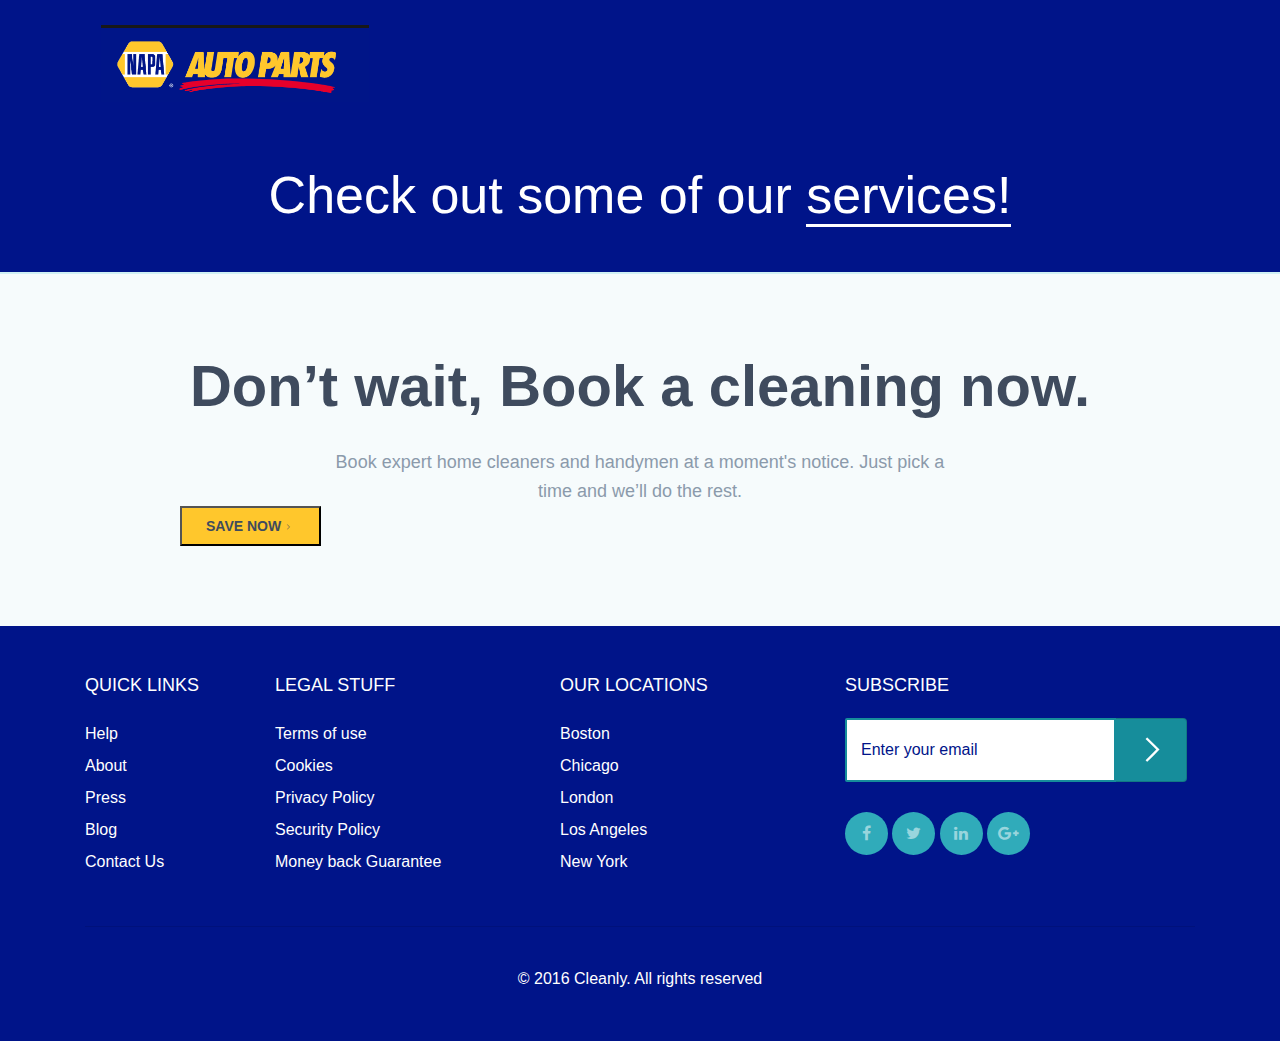
==== index.html @ f3c53e32 "new page" ====
<!DOCTYPE html>
<html lang="en">

<head>
    <!-- Required meta tags -->
    <meta charset="utf-8">
    <meta name="viewport" content="width=device-width, initial-scale=1, shrink-to-fit=no">
    <title>Cleanly — Cleaning landing page</title>
    <!-- Bootstrap CSS -->
    <link rel="stylesheet" href="css/bootstrap.min.css">
    <!-- Font Awesome -->
    <link rel="stylesheet" href="css/font-awesome.min.css">
    <!-- Simple Line Font -->
    <link rel="stylesheet" href="css/pe-icon-7-stroke.css">
    <!-- Main CSS -->
    <link rel="stylesheet" href="css/style.css">
</head>

<body>
    <!--============================= HEADER =============================-->
    <header>
        <div class="container">
            <div class="row">
                <div class="col-md-12">
                    <nav class="navbar navbar-expand-lg navbar-light">
                        <a class="navbar-brand" href="#"><img height="77"  src="images/napalogo.png" alt="logo"></a>
                        <button class="navbar-toggler" type="button" data-toggle="collapse" data-target="#navbarNavDropdown" aria-controls="navbarNavDropdown" aria-expanded="false" aria-label="Toggle navigation">
              <span class="navbar-toggler-icon"></span>
            </button>
                        <!-- <div class="collapse navbar-collapse justify-content-end" id="navbarNavDropdown">
                            <ul class="navbar-nav">

                                <li class="nav-item">
                                    <a class="nav-link" href="#howitworks">How it works</a>
                                </li>
                                <li class="nav-item">
                                    <a class="nav-link" href="#services">Our Services </a>
                                </li>
                                <li><a href="booking.html" class="btn btn-info">Book a Cleaning</a></li>
                            </ul>
                        </div> -->
                    </nav>
                </div>
            </div>
        </div>
    </header>
    <!--//END HEADER -->
    <!--============================= SLIDER =============================-->


    <!--//END HOW IT WORK -->
    <!--============================= TESIMONIAL =============================-->

    <!--//END TESIMONIAL -->
    <!--============================= SERVICES =============================-->
    <section class="service-title" id="services">
        <div class="container">
            <div class="row">
                <div class="col-md-12">
                    <h2>Check out some of our <span>services!<span></h2>
      </div>
    </div>
  </div>
</section>

    <!--============================= BOOKING =============================-->
    <section class="booking main-block center-block">
        <div class="container">
            <div class="row">
                <div class="col-md-12">
                    <h2>Don’t wait, Book a cleaning now.</h2>
                    <h6>Book expert home cleaners and handymen at a moment's notice. Just pick a time and we’ll do the rest.</h6>
                </div>
            </div>
            <div class="row justify-content-center">
                <div class="col-md-10">

                            <button type="submit" class="btn-form">Save Now<i class="pe-7s-angle-right"></i></button>

                        <!-- <a href="path_to_file" download="proposed_file_name">Download</a> -->

                </div>
            </div>
        </div>
    </section>
    <!--//END BOOKING -->
    <!--============================= FOOTER =============================-->
    <footer>
        <div class="container">
            <div class="row mb-5">
                <div class="col-md-2">
                    <div class="foot-box">
                        <h6>QUICK LINKS</h6>
                        <ul>
                            <li><a href="#">Help</a></li>
                            <li><a href="#">About</a></li>
                            <li><a href="#">Press</a></li>
                            <li><a href="#">Blog</a></li>
                            <li><a href="#">Contact Us</a></li>
                        </ul>
                    </div>
                </div>
                <div class="col-md-3">
                    <div class="foot-box">
                        <h6>LEGAL STUFF</h6>
                        <ul>
                            <li>Terms of use</li>
                            <li>Cookies</li>
                            <li>Privacy Policy</li>
                            <li>Security Policy</li>
                            <li>Money back Guarantee</li>
                        </ul>
                    </div>
                </div>
                <div class="col-md-3">
                    <div class="foot-box">
                        <h6>OUR LOCATIONS</h6>
                        <ul>
                            <li>Boston</li>
                            <li>Chicago</li>
                            <li>London</li>
                            <li>Los Angeles</li>
                            <li>New York</li>
                        </ul>
                    </div>
                </div>
                <div class="col-md-4">
                    <div class="subscribe">
                        <h6>SUBSCRIBE</h6>
                        <form class="form-inline" action="booking.html">
                            <div class="input-group mb-2 mr-sm-2 mb-sm-0">
                                <input type="email" class="form-control subscribe-form" id="inlineFormInputGroup" placeholder="Enter your email">
                                <button type="submit" class="input-group-addon subscribe-btn"><span class="pe-7s-angle-right"></span></button>
                            </div>
                        </form>
                        <div class="social-icons">
                            <a href="#"><i class="fa fa-facebook" aria-hidden="true"></i></a>
                            <a href="#"><i class="fa fa-twitter" aria-hidden="true"></i></a>
                            <a href="#"><i class="fa fa-linkedin" aria-hidden="true"></i></a>
                            <a href="#"><i class="fa fa-google-plus" aria-hidden="true"></i></a>
                        </div>
                    </div>
                </div>
            </div>
            <hr>
            <div class="row">
                <div class="col-md-12">
                    <div class="copyright">
                        <a href="#">&copy; 2016 Cleanly. All rights reserved</a>
                    </div>
                </div>
            </div>
        </div>
    </footer>
    <!--//END FOOTER -->

    <!-- jQuery, Bootstrap JS. -->
    <!-- jQuery first, then Popper.js, then Bootstrap JS -->
    <script src="js/jquery-3.2.1.min.js"></script>
    <script src="js/popper.min.js"></script>
    <script src="js/bootstrap.min.js"></script>
    <script src="js/script.js"></script>
</body>

</html>
---- css/pe-icon-7-stroke.css ----
@font-face {
	font-family: 'Pe-icon-7-stroke';
	src:url('../fonts/Pe-icon-7-stroke.eot?d7yf1v');
	src:url('../fonts/Pe-icon-7-stroke.eot?#iefixd7yf1v') format('embedded-opentype'),
	url('../fonts/Pe-icon-7-stroke.woff?d7yf1v') format('woff'),
	url('../fonts/Pe-icon-7-stroke.ttf?d7yf1v') format('truetype'),
	url('../fonts/Pe-icon-7-stroke.svg?d7yf1v#Pe-icon-7-stroke') format('svg');
	font-weight: normal;
	font-style: normal;
}

[class^="pe-7s-"], [class*=" pe-7s-"] {
	display: inline-block;
	font-family: 'Pe-icon-7-stroke';
	speak: none;
	font-style: normal;
	font-weight: normal;
	font-variant: normal;
	text-transform: none;
	line-height: 1;

	/* Better Font Rendering =========== */
	-webkit-font-smoothing: antialiased;
	-moz-osx-font-smoothing: grayscale;
}

.pe-7s-album:before {
	content: "\e6aa";
}
.pe-7s-arc:before {
	content: "\e6ab";
}
.pe-7s-back-2:before {
	content: "\e6ac";
}
.pe-7s-bandaid:before {
	content: "\e6ad";
}
.pe-7s-car:before {
	content: "\e6ae";
}
.pe-7s-diamond:before {
	content: "\e6af";
}
.pe-7s-door-lock:before {
	content: "\e6b0";
}
.pe-7s-eyedropper:before {
	content: "\e6b1";
}
.pe-7s-female:before {
	content: "\e6b2";
}
.pe-7s-gym:before {
	content: "\e6b3";
}
.pe-7s-hammer:before {
	content: "\e6b4";
}
.pe-7s-headphones:before {
	content: "\e6b5";
}
.pe-7s-helm:before {
	content: "\e6b6";
}
.pe-7s-hourglass:before {
	content: "\e6b7";
}
.pe-7s-leaf:before {
	content: "\e6b8";
}
.pe-7s-magic-wand:before {
	content: "\e6b9";
}
.pe-7s-male:before {
	content: "\e6ba";
}
.pe-7s-map-2:before {
	content: "\e6bb";
}
.pe-7s-next-2:before {
	content: "\e6bc";
}
.pe-7s-paint-bucket:before {
	content: "\e6bd";
}
.pe-7s-pendrive:before {
	content: "\e6be";
}
.pe-7s-photo:before {
	content: "\e6bf";
}
.pe-7s-piggy:before {
	content: "\e6c0";
}
.pe-7s-plugin:before {
	content: "\e6c1";
}
.pe-7s-refresh-2:before {
	content: "\e6c2";
}
.pe-7s-rocket:before {
	content: "\e6c3";
}
.pe-7s-settings:before {
	content: "\e6c4";
}
.pe-7s-shield:before {
	content: "\e6c5";
}
.pe-7s-smile:before {
	content: "\e6c6";
}
.pe-7s-usb:before {
	content: "\e6c7";
}
.pe-7s-vector:before {
	content: "\e6c8";
}
.pe-7s-wine:before {
	content: "\e6c9";
}
.pe-7s-cloud-upload:before {
	content: "\e68a";
}
.pe-7s-cash:before {
	content: "\e68c";
}
.pe-7s-close:before {
	content: "\e680";
}
.pe-7s-bluetooth:before {
	content: "\e68d";
}
.pe-7s-cloud-download:before {
	content: "\e68b";
}
.pe-7s-way:before {
	content: "\e68e";
}
.pe-7s-close-circle:before {
	content: "\e681";
}
.pe-7s-id:before {
	content: "\e68f";
}
.pe-7s-angle-up:before {
	content: "\e682";
}
.pe-7s-wristwatch:before {
	content: "\e690";
}
.pe-7s-angle-up-circle:before {
	content: "\e683";
}
.pe-7s-world:before {
	content: "\e691";
}
.pe-7s-angle-right:before {
	content: "\e684";
}
.pe-7s-volume:before {
	content: "\e692";
}
.pe-7s-angle-right-circle:before {
	content: "\e685";
}
.pe-7s-users:before {
	content: "\e693";
}
.pe-7s-angle-left:before {
	content: "\e686";
}
.pe-7s-user-female:before {
	content: "\e694";
}
.pe-7s-angle-left-circle:before {
	content: "\e687";
}
.pe-7s-up-arrow:before {
	content: "\e695";
}
.pe-7s-angle-down:before {
	content: "\e688";
}
.pe-7s-switch:before {
	content: "\e696";
}
.pe-7s-angle-down-circle:before {
	content: "\e689";
}
.pe-7s-scissors:before {
	content: "\e697";
}
.pe-7s-wallet:before {
	content: "\e600";
}
.pe-7s-safe:before {
	content: "\e698";
}
.pe-7s-volume2:before {
	content: "\e601";
}
.pe-7s-volume1:before {
	content: "\e602";
}
.pe-7s-voicemail:before {
	content: "\e603";
}
.pe-7s-video:before {
	content: "\e604";
}
.pe-7s-user:before {
	content: "\e605";
}
.pe-7s-upload:before {
	content: "\e606";
}
.pe-7s-unlock:before {
	content: "\e607";
}
.pe-7s-umbrella:before {
	content: "\e608";
}
.pe-7s-trash:before {
	content: "\e609";
}
.pe-7s-tools:before {
	content: "\e60a";
}
.pe-7s-timer:before {
	content: "\e60b";
}
.pe-7s-ticket:before {
	content: "\e60c";
}
.pe-7s-target:before {
	content: "\e60d";
}
.pe-7s-sun:before {
	content: "\e60e";
}
.pe-7s-study:before {
	content: "\e60f";
}
.pe-7s-stopwatch:before {
	content: "\e610";
}
.pe-7s-star:before {
	content: "\e611";
}
.pe-7s-speaker:before {
	content: "\e612";
}
.pe-7s-signal:before {
	content: "\e613";
}
.pe-7s-shuffle:before {
	content: "\e614";
}
.pe-7s-shopbag:before {
	content: "\e615";
}
.pe-7s-share:before {
	content: "\e616";
}
.pe-7s-server:before {
	content: "\e617";
}
.pe-7s-search:before {
	content: "\e618";
}
.pe-7s-film:before {
	content: "\e6a5";
}
.pe-7s-science:before {
	content: "\e619";
}
.pe-7s-disk:before {
	content: "\e6a6";
}
.pe-7s-ribbon:before {
	content: "\e61a";
}
.pe-7s-repeat:before {
	content: "\e61b";
}
.pe-7s-refresh:before {
	content: "\e61c";
}
.pe-7s-add-user:before {
	content: "\e6a9";
}
.pe-7s-refresh-cloud:before {
	content: "\e61d";
}
.pe-7s-paperclip:before {
	content: "\e69c";
}
.pe-7s-radio:before {
	content: "\e61e";
}
.pe-7s-note2:before {
	content: "\e69d";
}
.pe-7s-print:before {
	content: "\e61f";
}
.pe-7s-network:before {
	content: "\e69e";
}
.pe-7s-prev:before {
	content: "\e620";
}
.pe-7s-mute:before {
	content: "\e69f";
}
.pe-7s-power:before {
	content: "\e621";
}
.pe-7s-medal:before {
	content: "\e6a0";
}
.pe-7s-portfolio:before {
	content: "\e622";
}
.pe-7s-like2:before {
	content: "\e6a1";
}
.pe-7s-plus:before {
	content: "\e623";
}
.pe-7s-left-arrow:before {
	content: "\e6a2";
}
.pe-7s-play:before {
	content: "\e624";
}
.pe-7s-key:before {
	content: "\e6a3";
}
.pe-7s-plane:before {
	content: "\e625";
}
.pe-7s-joy:before {
	content: "\e6a4";
}
.pe-7s-photo-gallery:before {
	content: "\e626";
}
.pe-7s-pin:before {
	content: "\e69b";
}
.pe-7s-phone:before {
	content: "\e627";
}
.pe-7s-plug:before {
	content: "\e69a";
}
.pe-7s-pen:before {
	content: "\e628";
}
.pe-7s-right-arrow:before {
	content: "\e699";
}
.pe-7s-paper-plane:before {
	content: "\e629";
}
.pe-7s-delete-user:before {
	content: "\e6a7";
}
.pe-7s-paint:before {
	content: "\e62a";
}
.pe-7s-bottom-arrow:before {
	content: "\e6a8";
}
.pe-7s-notebook:before {
	content: "\e62b";
}
.pe-7s-note:before {
	content: "\e62c";
}
.pe-7s-next:before {
	content: "\e62d";
}
.pe-7s-news-paper:before {
	content: "\e62e";
}
.pe-7s-musiclist:before {
	content: "\e62f";
}
.pe-7s-music:before {
	content: "\e630";
}
.pe-7s-mouse:before {
	content: "\e631";
}
.pe-7s-more:before {
	content: "\e632";
}
.pe-7s-moon:before {
	content: "\e633";
}
.pe-7s-monitor:before {
	content: "\e634";
}
.pe-7s-micro:before {
	content: "\e635";
}
.pe-7s-menu:before {
	content: "\e636";
}
.pe-7s-map:before {
	content: "\e637";
}
.pe-7s-map-marker:before {
	content: "\e638";
}
.pe-7s-mail:before {
	content: "\e639";
}
.pe-7s-mail-open:before {
	content: "\e63a";
}
.pe-7s-mail-open-file:before {
	content: "\e63b";
}
.pe-7s-magnet:before {
	content: "\e63c";
}
.pe-7s-loop:before {
	content: "\e63d";
}
.pe-7s-look:before {
	content: "\e63e";
}
.pe-7s-lock:before {
	content: "\e63f";
}
.pe-7s-lintern:before {
	content: "\e640";
}
.pe-7s-link:before {
	content: "\e641";
}
.pe-7s-like:before {
	content: "\e642";
}
.pe-7s-light:before {
	content: "\e643";
}
.pe-7s-less:before {
	content: "\e644";
}
.pe-7s-keypad:before {
	content: "\e645";
}
.pe-7s-junk:before {
	content: "\e646";
}
.pe-7s-info:before {
	content: "\e647";
}
.pe-7s-home:before {
	content: "\e648";
}
.pe-7s-help2:before {
	content: "\e649";
}
.pe-7s-help1:before {
	content: "\e64a";
}
.pe-7s-graph3:before {
	content: "\e64b";
}
.pe-7s-graph2:before {
	content: "\e64c";
}
.pe-7s-graph1:before {
	content: "\e64d";
}
.pe-7s-graph:before {
	content: "\e64e";
}
.pe-7s-global:before {
	content: "\e64f";
}
.pe-7s-gleam:before {
	content: "\e650";
}
.pe-7s-glasses:before {
	content: "\e651";
}
.pe-7s-gift:before {
	content: "\e652";
}
.pe-7s-folder:before {
	content: "\e653";
}
.pe-7s-flag:before {
	content: "\e654";
}
.pe-7s-filter:before {
	content: "\e655";
}
.pe-7s-file:before {
	content: "\e656";
}
.pe-7s-expand1:before {
	content: "\e657";
}
.pe-7s-exapnd2:before {
	content: "\e658";
}
.pe-7s-edit:before {
	content: "\e659";
}
.pe-7s-drop:before {
	content: "\e65a";
}
.pe-7s-drawer:before {
	content: "\e65b";
}
.pe-7s-download:before {
	content: "\e65c";
}
.pe-7s-display2:before {
	content: "\e65d";
}
.pe-7s-display1:before {
	content: "\e65e";
}
.pe-7s-diskette:before {
	content: "\e65f";
}
.pe-7s-date:before {
	content: "\e660";
}
.pe-7s-cup:before {
	content: "\e661";
}
.pe-7s-culture:before {
	content: "\e662";
}
.pe-7s-crop:before {
	content: "\e663";
}
.pe-7s-credit:before {
	content: "\e664";
}
.pe-7s-copy-file:before {
	content: "\e665";
}
.pe-7s-config:before {
	content: "\e666";
}
.pe-7s-compass:before {
	content: "\e667";
}
.pe-7s-comment:before {
	content: "\e668";
}
.pe-7s-coffee:before {
	content: "\e669";
}
.pe-7s-cloud:before {
	content: "\e66a";
}
.pe-7s-clock:before {
	content: "\e66b";
}
.pe-7s-check:before {
	content: "\e66c";
}
.pe-7s-chat:before {
	content: "\e66d";
}
.pe-7s-cart:before {
	content: "\e66e";
}
.pe-7s-camera:before {
	content: "\e66f";
}
.pe-7s-call:before {
	content: "\e670";
}
.pe-7s-calculator:before {
	content: "\e671";
}
.pe-7s-browser:before {
	content: "\e672";
}
.pe-7s-box2:before {
	content: "\e673";
}
.pe-7s-box1:before {
	content: "\e674";
}
.pe-7s-bookmarks:before {
	content: "\e675";
}
.pe-7s-bicycle:before {
	content: "\e676";
}
.pe-7s-bell:before {
	content: "\e677";
}
.pe-7s-battery:before {
	content: "\e678";
}
.pe-7s-ball:before {
	content: "\e679";
}
.pe-7s-back:before {
	content: "\e67a";
}
.pe-7s-attention:before {
	content: "\e67b";
}
.pe-7s-anchor:before {
	content: "\e67c";
}
.pe-7s-albums:before {
	content: "\e67d";
}
.pe-7s-alarm:before {
	content: "\e67e";
}
.pe-7s-airplay:before {
	content: "\e67f";
}
---- css/style.css ----
/*------------------------------------------------------------------
Theme Name: Cleanly - Responsive Bootstrap Landing Page
Version: 1.0
Author: Surjith S M
-------------------------------------------------------------------*/
/*------------------------------------------------------------------
[TABLE OF CONTENTS]

    1. GLOBAL STYLES
    2. FONT
    3. COUNTDOWN TIMER
    4. SLIDER
    5. HOW IT WORKS
    6. SPLIT SCREEN EFFECT


    -------------------------------------------------------------------*/
/* ==========================================================================
   Font
   ========================================================================== */
@font-face {
  font-family: "HelveticaCondensed";
  src: url("fonts/Helvetica-Condensed-Bold.eot");
  src: url("fonts/Helvetica-Condensed-Bold.eot?#iefix") format("embedded-opentype"), url("fonts/Helvetica-Condensed-Bold.woff2") format("woff2"), url("fonts/Helvetica-Condensed-Bold.woff") format("woff"), url("fonts/Helvetica-Condensed-Bold.ttf") format("truetype"), url("fonts/Helvetica-Condensed-Bold.svg#Helvetica Condensed") format("svg");
  font-weight: normal;
  font-style: normal; }

@font-face {
  font-family: "Aileron";
  src: url("fonts/Aileron-Regular.eot");
  src: url("fonts/Aileron-Regular.eot?#iefix") format("embedded-opentype"), url("fonts/Aileron-Regular.woff2") format("woff2"), url("fonts/Aileron-Regular.woff") format("woff"), url("fonts/Aileron-Regular.ttf") format("truetype"), url("fonts/Aileron-Regular.svg#Aileron") format("svg");
  font-weight: normal;
  font-style: normal; }

@font-face {
  font-family: "Aileron";
  src: url("fonts/Aileron-Bold.eot");
  src: url("fonts/Aileron-Bold.eot?#iefix") format("embedded-opentype"), url("fonts/Aileron-Bold.woff2") format("woff2"), url("fonts/Aileron-Bold.woff") format("woff"), url("fonts/Aileron-Bold.ttf") format("truetype"), url("fonts/Aileron-Bold.svg#Aileron") format("svg");
  font-weight: bold;
  font-style: normal; }

@font-face {
  font-family: "Aileron";
  src: url("fonts/Aileron-Italic.eot");
  src: url("fonts/Aileron-Italic.eot?#iefix") format("embedded-opentype"), url("fonts/Aileron-Italic.woff2") format("woff2"), url("fonts/Aileron-Italic.woff") format("woff"), url("fonts/Aileron-Italic.ttf") format("truetype"), url("fonts/Aileron-Italic.svg#Aileron") format("svg");
  font-weight: normal;
  font-style: italic; }

@font-face {
  font-family: 'NapaIcons';
  src: url("fonts/Napa-Icons.eot");
  src: url("fonts/Napa-Icons.eot?#iefix") format("embedded-opentype"), url("fonts/Napa-Icons.woff") format("woff"), url("fonts/Napa-Icons.ttf") format("truetype"), url("fonts/Napa-Icons.svg#NapaIcons") format("svg");
  font-weight: normal;
  font-style: normal; }

/* ==========================================================================
   Color
   ========================================================================== */
/* ==============================================================
   GLOBAL STYLES
   ============================================================== */
article,
aside,
details,
figcaption,
figure,
footer,
header,
hgroup,
main,
nav,
section,
summary {
  display: block; }

audio,
canvas,
video {
  display: inline-block; }

audio:not([controls]) {
  display: none;
  height: 0; }

[hidden] {
  display: none; }

html {
  -ms-text-size-adjust: 100%;
  -webkit-text-size-adjust: 100%; }

body {
  margin: 0; }

a:focus {
  outline: thin dotted; }

a:active,
a:hover {
  outline: 0; }

h1 {
  font-family: 'HelveticaCondensed', sans-serif;
  font-size: 2em;
  margin: 0.67em 0; }

abbr[title] {
  border-bottom: 1px dotted; }

b,
strong {
  font-weight: bold; }

dfn {
  font-style: italic; }

hr {
  -moz-box-sizing: content-box;
  -webkit-box-sizing: content-box;
  box-sizing: content-box;
  height: 0; }

mark {
  background: #ff0;
  color: #000; }

code,
kbd,
pre,
samp {
  font-family: monospace, serif;
  font-size: 1em; }

pre {
  white-space: pre-wrap; }

q {
  quotes: "\201C" "\201D" "\2018" "\2019"; }

small {
  font-size: 80%; }

sub,
sup {
  font-size: 75%;
  line-height: 0;
  position: relative;
  vertical-align: baseline; }

sup {
  top: -0.5em; }

sub {
  bottom: -0.25em; }

img {
  border: 0; }

svg:not(:root) {
  overflow: hidden; }

figure {
  margin: 0; }

fieldset {
  border: 1px solid #c0c0c0;
  margin: 0 2px;
  padding: 0.35em 0.625em 0.75em; }

legend {
  border: 0;
  padding: 0; }

button,
input,
select,
textarea {
  font-family: inherit;
  font-size: 100%;
  margin: 0; }

button,
input {
  line-height: normal; }

button,
select {
  text-transform: none; }

button,
html input[type="button"],
input[type="reset"],
input[type="submit"] {
  -webkit-appearance: button;
  cursor: pointer; }

button[disabled],
html input[disabled] {
  cursor: default; }

input[type="checkbox"],
input[type="radio"] {
  -webkit-box-sizing: border-box;
  box-sizing: border-box;
  padding: 0; }

input[type="search"] {
  -webkit-appearance: textfield;
  -moz-box-sizing: content-box;
  -webkit-box-sizing: content-box;
  box-sizing: content-box; }

input[type="search"]::-webkit-search-cancel-button,
input[type="search"]::-webkit-search-decoration {
  -webkit-appearance: none; }

button::-moz-focus-inner,
input::-moz-focus-inner {
  border: 0;
  padding: 0; }

textarea {
  overflow: auto;
  vertical-align: top; }

table {
  border-collapse: collapse;
  border-spacing: 0; }

h1 {
  font-size: 72px;
  color: #ffffff; }
  @media (max-width: 992px) {
    h1 {
      font-size: 52px; } }
  @media (max-width: 576px) {
    h1 {
      font-size: 40px; } }

h2 {
  font-family: 'HelveticaCondensed', sans-serif;
  font-weight: 700;
  font-size: 58px;
  color: #3f4b5e; }
  @media (max-width: 576px) {
    h2 {
      font-size: 34px; } }

h3 {
  font-size: 35px;
  color: #3f4b5e; }
  @media (max-width: 768px) {
    h3 {
      font-size: 27px; } }

h4 {
  font-size: 24px;
  color: #3f4b5e; }

h5 {
  font-size: 22px; }

h6 {
  font-size: 18px; }

p {
  font-size: 15px;
  color: #8b9aab; }

.main-block {
  padding: 80px 0; }

header {
  padding: 12px 0;
  background-color: #001489; }

/* ==========================================================================
   Font
   ========================================================================== */
.navbar-light .navbar-nav .nav-link {
  color: #3f4b5e;
  padding-right: 36px; }

.navbar-light .navbar-nav .active > .nav-link {
  color: #001489; }

.btn-info {
  background: #001489;
  border: 2px solid #2ea8b7;
  padding: 9px 33px;
  -webkit-transition: 0.3s;
  -o-transition: 0.3s;
  transition: 0.3s; }
  .btn-info:hover {
    background: #2fb2c3; }

.input-group-addon {
  padding: .5rem 0.15rem; }
  @media (max-width: 992px) {
    .input-group-addon {
      padding: .5rem .75rem; } }

.add-on {
  padding: .5rem .75rem;
  border: 2px solid #e2e6e9; }

/* ==============================================================
COUNDOWN TIMER
============================================================== */
.countdown-wrap {
  margin-top: 50px;
  padding: 0 20px;
  display: inline-block;
  background: #f65c50;
  border-radius: 3px; }

.countdown {
  text-align: center;
  list-style: none;
  display: inline-block;
  margin: 10px 0 6px;
  padding: 0; }
  .countdown li {
    float: left;
    color: #fff;
    font-size: 20px; }
    @media (max-width: 480px) {
      .countdown li {
        font-size: 16px; } }
    .countdown li i {
      float: left;
      padding: 5px 8px 0 0;
      color: #fff; }
      @media (max-width: 480px) {
        .countdown li i {
          font-size: 16px; } }
    .countdown li span {
      color: #fff;
      float: left;
      padding: 0 2px; }
    .countdown li .fa-question-circle {
      padding: 5px 0 0 8px; }
    .countdown li p {
      color: #fff;
      float: left;
      font-size: 20px;
      margin: 0;
      padding-right: 6px; }
      @media (max-width: 480px) {
        .countdown li p {
          font-size: 16px; } }

.affix {
  position: fixed;
  top: 90px;
  z-index: 1030;
  width: 18.4%; }
  @media (max-width: 1200px) {
    .affix {
      width: 26.2%; } }

/* ==============================================================
   SLIDER
   ============================================================== */
.slider {
  position: relative;
  background: url(../images/landing-img.jpg) no-repeat;
  background-size: cover;
  background-position: center;
  padding: 10rem 0; }
  .slider:before {
    content: "";
    position: absolute;
    left: 0;
    background: rgba(0, 0, 0, 0.18);
    right: 0;
    bottom: 0;
    top: 0;
    z-index: 0; }

.slider-content {
  text-align: center; }
  @media (max-width: 576px) {
    .slider-content {
      top: 164px;
      margin: 0 12px; } }
  .slider-content h1 {
    margin-bottom: 32px;
    margin-top: 0;
    text-shadow: 1px 1px 55px rgba(0, 0, 0, 0.47);
    letter-spacing: -2px; }
  .slider-content h3 {
    color: #ffffff;
    line-height: 1.3;
    font-size: 26px;
    text-shadow: 1px 1px 20px rgba(0, 0, 0, 0.37);
    font-weight: 400;
    max-width: 790px;
    margin: 0 auto; }
    @media (max-width: 576px) {
      .slider-content h3 {
        font-size: 24px; } }

.form-wrap {
  margin: 75px 0 0; }
  @media (max-width: 576px) {
    .form-wrap {
      margin-top: 50px; } }
  @media (max-width: 992px) {
    .form-wrap .btn-group {
      -webkit-box-orient: vertical;
      -webkit-box-direction: normal;
      -ms-flex-direction: column;
      flex-direction: column; }
    .form-wrap .btn-form {
      width: 100%; } }

.btn-group {
  width: 100%; }
  .btn-group input {
    border: 1px solid #e8e8e8; }

.btn-group1 {
  padding: 26px;
  width: 48%; }
  @media (max-width: 992px) {
    .btn-group1 {
      padding: 16px;
      width: 100%;
      margin-bottom: 1rem; } }

.btn-group2 {
  padding: 26px;
  width: 20%; }
  @media (max-width: 992px) {
    .btn-group2 {
      padding: 16px;
      width: 100%;
      margin-bottom: 1rem; } }

.btn-success {
  font-size: 20px;
  font-weight: bold;
  padding: 17px 28px;
  background: #001489;
  border: none; }
  .btn-success:hover {
    background: #1fb35f; }

.btn-form {
  display: inline-block;
  text-align: center;
  text-decoration: none;
  text-transform: uppercase;
  font-size: 0.875rem;
  font-family: 'HelveticaCondensed', sans-serif;
  min-height: 2.375rem;
  line-height: 1.3rem;
  padding: 0.5rem 1.5rem;
  font-weight: 700;
  background: #ffc72c;
  color: #3f4b5e;
  cursor: pointer; }
  .btn-form:focus {
    border: solid 1px #001489; }
  @media (max-width: 992px) {
    .btn-form {
      font-size: 20px;
      line-height: 1.8; } }
  @media (max-width: 576px) {
    .btn-form {
      padding: 16px;
      font-size: 20px;
      width: 100%; } }
  .btn-form i {
    vertical-align: middle; }

.center-block h2 {
  text-align: center;
  color: #3f4b5e;
  margin: 0 0 30px; }
  .center-block h2 span {
    color: #001489;
    border-bottom: 3px solid #001489; }

.center-block h6 {
  text-align: center;
  color: #8b9aab;
  font-weight: 300;
  margin: 10px auto 0;
  line-height: 1.6; }
  @media (max-width: 992px) {
    .center-block h6 {
      width: 70%; } }
  @media (max-width: 576px) {
    .center-block h6 {
      width: 100%; } }

/* ==============================================================
   COUNDOWN TIMER
   ============================================================== */
.counter {
  max-width: 100%;
  height: 38px;
  border-right: 2px solid #e2e6e9;
  border-left: 2px solid #e2e6e9;
  border-bottom: 2px solid #e2e6e9;
  border-bottom-left-radius: 5px;
  border-bottom-right-radius: 5px;
  background-color: bg_base; }

.counter__item {
  position: relative;
  float: left;
  width: 30%;
  height: 100%;
  cursor: pointer; }

.counter__item--center {
  width: 40%;
  border-right: 2px solid #e2e6e9;
  border-left: 2px solid #e2e6e9; }

.counter__minus,
.counter__plus {
  position: absolute;
  width: 100%;
  height: 100%;
  text-align: center;
  padding: 10px 0;
  cursor: pointer;
  color: #e2e6e8 !important; }
  .counter__minus:hover,
  .counter__plus:hover {
    color: #10b2e7 !important; }

.counter__value {
  position: absolute;
  top: 0;
  right: 0;
  bottom: 0;
  left: 0;
  margin: auto;
  padding: 0;
  width: 100%;
  font-size: 17px;
  font-weight: bold;
  color: #10b2e7;
  border: none;
  text-align: center;
  outline: none;
  background-color: #fff; }

/* ==============================================================
   OUR CLIENTS
   ============================================================== */
.our-client {
  padding: 26px 0;
  background: #f6fbfc;
  border-bottom: 2px solid #d0f0f4;
  text-align: center; }
  .our-client span {
    color: #7e8388;
    text-align: center;
    position: relative;
    padding: 0 70px; }
    .our-client span:before {
      content: "";
      position: absolute;
      width: 50px;
      border-bottom: 1px solid #7e8388;
      top: 50%;
      left: 0; }
    .our-client span:after {
      content: "";
      position: absolute;
      width: 50px;
      border-bottom: 1px solid #7e8388;
      top: 50%;
      right: 0; }
  .our-client ul {
    padding: 0;
    margin: 20px 0 0; }
    .our-client ul li {
      list-style: none;
      float: left;
      margin: 0 25px; }
      @media (max-width: 1200px) {
        .our-client ul li {
          width: 20%;
          margin: 0; } }
      @media (max-width: 768px) {
        .our-client ul li {
          width: 33.3%;
          margin-bottom: 10px; } }
      @media (max-width: 480px) {
        .our-client ul li {
          width: 100% !important; } }

@media (max-width: 768px) {
  .client-small {
    width: 50% !important;
    margin-bottom: 0 !important; } }

@media (max-width: 480px) {
  .client-small {
    width: 100% !important;
    margin-bottom: 10px !important; } }

/* ==============================================================
   HOW IT WORK
   ============================================================== */
.howit-wrap {
  text-align: center;
  margin: 70px 0 0; }
  .howit-wrap span {
    font-size: 130px;
    color: #001489; }
  .howit-wrap h4 {
    padding: 32px 12px 0; }
  .howit-wrap p {
    font-size: 15px;
    color: #8b9aab; }
    @media (max-width: 768px) {
      .howit-wrap p {
        padding: 0 20px; } }
  @media (max-width: 768px) {
    .howit-wrap {
      margin: 28px 0 0; } }

/* ==============================================================
   TESIMONIAL
   ============================================================== */
.testimonial {
  background: #f6fbfc; }

.testi-block {
  position: relative;
  background: #ffffff;
  border: 3px solid #d0f0f4;
  text-align: center;
  padding: 29px 29px;
  border-radius: 3px;
  -webkit-transition: 0.3s;
  -o-transition: 0.3s;
  transition: 0.3s; }
  @media (max-width: 992px) {
    .testi-block {
      padding: 12px; } }
  .testi-block i {
    font-size: 30px;
    color: #d0f0f4;
    margin: 0 0 22px; }
  .testi-block:after, .testi-block:before {
    top: 100%;
    left: 53.5%;
    border: solid transparent;
    content: " ";
    height: 0;
    width: 0;
    position: absolute;
    pointer-events: none; }
  .testi-block p {
    font-size: 18px; }
    @media (max-width: 992px) {
      .testi-block p {
        font-size: 15px; } }
  .testi-block:hover {
    -webkit-transform: translateY(-4px);
    -ms-transform: translateY(-4px);
    transform: translateY(-4px); }

.testi-block:after {
  border-color: rgba(255, 255, 255, 0);
  border-top-color: #ffffff;
  border-width: 20px;
  margin-left: -31px; }

.testi-block:before {
  border-color: rgba(208, 240, 244, 0);
  border-top-color: #d0f0f4;
  border-width: 25px;
  margin-left: -36px; }

.testi-title {
  text-align: center;
  margin: 46px 0 0; }
  @media (max-width: 576px) {
    .testi-title {
      margin: 27px 0 32px; } }

/* ==============================================================
   SERVICES
   ============================================================== */
.grid {
  position: relative;
  width: 100%;
  max-width: 100%;
  list-style: none;
  text-align: center;
  display: -webkit-box;
  display: -ms-flexbox;
  display: flex; }

/* Common style */
.grid figure {
  position: relative;
  float: left;
  overflow: hidden;
  min-width: 100%;
  max-width: 100%;
  max-height: 100%;
  width: 100%;
  /*background: #3085a3;*/
  text-align: center;
  cursor: pointer; }

.grid figure img {
  position: relative;
  display: block;
  min-height: 100%;
  max-width: 100%;
  opacity: 0.8; }

/* Individual effects */
/*---------------*/
/***** Lily *****/
/*---------------*/
figure.effect-lily img {
  max-width: none;
  width: -webkit-calc(100% + 50px);
  width: calc(100% + 50px);
  opacity: 0.7;
  -webkit-transition: opacity 0.35s, -webkit-transform 0.35s;
  transition: opacity 0.35s, -webkit-transform 0.35s;
  -o-transition: opacity 0.35s, transform 0.35s;
  transition: opacity 0.35s, transform 0.35s;
  transition: opacity 0.35s, transform 0.35s, -webkit-transform 0.35s;
  -webkit-transform: translate3d(-40px, 0, 0);
  transform: translate3d(-40px, 0, 0); }

figure.effect-lily figcaption {
  text-align: left; }

figure.effect-lily figcaption > div {
  position: absolute;
  bottom: 0;
  left: 0;
  padding: 2em;
  width: 100%;
  height: 50%; }

figure.effect-lily h2,
figure.effect-lily p {
  -webkit-transform: translate3d(0, 40px, 0);
  transform: translate3d(0, 40px, 0); }

figure.effect-lily h2 {
  -webkit-transition: -webkit-transform 0.35s;
  transition: -webkit-transform 0.35s;
  -o-transition: transform 0.35s;
  transition: transform 0.35s;
  transition: transform 0.35s, -webkit-transform 0.35s; }

figure.effect-lily p {
  color: rgba(255, 255, 255, 0.8);
  opacity: 0;
  -webkit-transition: opacity 0.2s, -webkit-transform 0.35s;
  transition: opacity 0.2s, -webkit-transform 0.35s;
  -o-transition: opacity 0.2s, transform 0.35s;
  transition: opacity 0.2s, transform 0.35s;
  transition: opacity 0.2s, transform 0.35s, -webkit-transform 0.35s; }

figure.effect-lily:hover img,
figure.effect-lily:hover p {
  opacity: 1; }

figure.effect-lily:hover img,
figure.effect-lily:hover h2,
figure.effect-lily:hover p {
  -webkit-transform: translate3d(0, 0, 0);
  transform: translate3d(0, 0, 0); }

figure.effect-lily:hover p {
  -webkit-transition-delay: 0.05s;
  -o-transition-delay: 0.05s;
  transition-delay: 0.05s;
  -webkit-transition-duration: 0.35s;
  -o-transition-duration: 0.35s;
  transition-duration: 0.35s; }

.service-title {
  background: #001489;
  text-align: center;
  padding: 40px 0; }
  .service-title h2 {
    color: #ffffff;
    font-size: 52px;
    font-weight: 300; }
    @media (max-width: 992px) {
      .service-title h2 {
        font-size: 38px; } }
    @media (max-width: 576px) {
      .service-title h2 {
        font-size: 30px; } }
    .service-title h2 span {
      border-bottom: 3px solid #ffffff; }

.service {
  position: relative; }
  .service .container {
    pointer-events: none; }
  .service img {
    width: 100%;
    height: 100%;
    -o-object-fit: cover;
    object-fit: cover; }

.service-link {
  margin: 50px 0 50px 50px; }
  @media (max-width: 768px) {
    .service-link {
      margin-left: 0; } }
  .service-link h3 span {
    color: #001489;
    border-bottom: 3px solid #001489; }
  .service-link ul {
    margin: 40px 0 0;
    padding: 0; }
    .service-link ul li {
      list-style: none; }
      .service-link ul li i {
        color: #001489;
        padding-right: 12px; }
      .service-link ul li a {
        color: #8b9aab;
        line-height: 2.6;
        pointer-events: all;
        -webkit-transition: 0.2s;
        -o-transition: 0.2s;
        transition: 0.2s; }
        .service-link ul li a:hover {
          padding-left: 10px;
          text-decoration: none; }

.service-link1 {
  margin-left: 0; }

.img-objectfit {
  width: 50%;
  position: absolute;
  top: 0;
  left: 0;
  bottom: 0;
  display: -webkit-box;
  display: -ms-flexbox;
  display: flex; }
  @media (max-width: 768px) {
    .img-objectfit {
      width: 100%;
      position: inherit; } }

.img-objectfit_1 {
  width: 50%;
  position: absolute;
  top: 0;
  right: 0;
  bottom: 0;
  display: -webkit-box;
  display: -ms-flexbox;
  display: flex; }
  @media (max-width: 768px) {
    .img-objectfit_1 {
      width: 100%;
      position: inherit; } }

/* ==============================================================
   BOOKING
   ============================================================== */
.booking {
  background: #f6fbfc;
  border-top: 2px solid #d0f0f4; }
  .booking h6 {
    width: 55%; }
    @media (max-width: 992px) {
      .booking h6 {
        width: 80%; } }
    @media (max-width: 768px) {
      .booking h6 {
        width: 100%; } }

/* ==============================================================
   FOOTER
   ============================================================== */
footer {
  background: #001489;
  padding: 50px 0; }

@media (max-width: 768px) {
  .foot-box {
    margin: 0 0 36px; } }

.foot-box h6 {
  color: #ffffff;
  margin-bottom: 22px; }

.foot-box ul {
  margin: 0;
  padding: 0; }
  .foot-box ul li {
    list-style: none;
    color: #ffffff;
    line-height: 2; }
    .foot-box ul li a {
      color: #ffffff;
      line-height: 2; }

.subscribe h6 {
  color: #ffffff;
  margin-bottom: 22px; }

.social-icons {
  margin: 30px 0 0; }
  .social-icons a {
    width: 43px;
    height: 43px;
    background: #30abba;
    color: #98d5dd;
    border-radius: 50%;
    display: inline-block;
    -webkit-transition: 0.3s;
    -o-transition: 0.3s;
    transition: 0.3s;
    opacity: 1; }
    .social-icons a i {
      text-align: center;
      display: block;
      padding: 13px 0; }
    .social-icons a:hover {
      text-decoration: none;
      opacity: 0.6; }

.subscribe-form {
  padding: 17px 14px;
  border-radius: 2px;
  border: 2px solid #168d9b; }
  .subscribe-form::-webkit-input-placeholder {
    /* Chrome */
    color: #001489; }

.form-inline .input-group {
  width: 100%; }

.subscribe-btn {
  background: #168d9b;
  color: #ffffff;
  -webkit-transition: 0.2s;
  -o-transition: 0.2s;
  transition: 0.2s;
  cursor: pointer; }
  .subscribe-btn:hover {
    background: #1eacbd; }
  .subscribe-btn span {
    font-size: 65px;
    line-height: 0.7; }
    @media (max-width: 992px) {
      .subscribe-btn span {
        font-size: 25px; } }

.copyright {
  text-align: center;
  margin: 24px 0 0; }
  .copyright a {
    color: #ffffff;
    margin: 20px; }

/* ==============================================================
   HEDER STYLE TWO
   ============================================================== */
.header-style2 {
  padding: 12px 0;
  background: #001489;
  border-bottom: 1px solid #efefef; }
  .header-style2 img {
    margin: 8px 0 0; }
    @media (max-width: 320px) {
      .header-style2 img {
        display: block; } }
  .header-style2 span {
    font-weight: 700;
    float: right;
    font-size: 28px; }
    @media (max-width: 480px) {
      .header-style2 span {
        font-size: 19px;
        margin: 6px 0 0; } }
    @media (max-width: 320px) {
      .header-style2 span {
        float: left; } }

.landing-2 {
  background: url(../images/landing-img2.jpg) no-repeat;
  background-size: cover; }
  .landing-2 .slider-content h1 {
    font-weight: 700;
    text-transform: uppercase;
    font-size: 64px; }
    @media (max-width: 992px) {
      .landing-2 .slider-content h1 {
        font-size: 50px; } }
    @media (max-width: 576px) {
      .landing-2 .slider-content h1 {
        font-size: 40px; } }
    .landing-2 .slider-content h1 span {
      position: relative;
      padding: 0 0 12px; }
      .landing-2 .slider-content h1 span:after {
        position: absolute;
        content: "";
        background: url(../images/highlight.png) no-repeat;
        bottom: 0;
        left: 0;
        height: 26px;
        width: 100%; }
        @media (max-width: 480px) {
          .landing-2 .slider-content h1 span:after {
            display: none; } }
  .landing-2 .slider-content h3 {
    text-transform: uppercase;
    font-weight: 600;
    position: relative;
    display: inline-block; }
    .landing-2 .slider-content h3:before {
      position: absolute;
      content: "";
      border-top: 2px solid #ccc;
      border-bottom: 2px solid #ccc;
      width: 120px;
      height: 8px;
      left: -136px;
      top: 50%; }
      @media (max-width: 768px) {
        .landing-2 .slider-content h3:before {
          display: none; } }
    .landing-2 .slider-content h3:after {
      position: absolute;
      content: "";
      border-top: 2px solid #ccc;
      border-bottom: 2px solid #ccc;
      width: 120px;
      height: 8px;
      right: -136px;
      top: 50%; }
      @media (max-width: 768px) {
        .landing-2 .slider-content h3:after {
          display: none; } }
  .landing-2 .slider-content h2 {
    color: #ffffff;
    font-weight: 700;
    font-size: 100px;
    margin: 60px 0; }
    @media (max-width: 576px) {
      .landing-2 .slider-content h2 {
        font-size: 70px;
        margin: 20px 0; } }
    .landing-2 .slider-content h2 .oldprice {
      font-size: 35px;
      position: relative;
      vertical-align: middle; }
      @media (max-width: 480px) {
        .landing-2 .slider-content h2 .oldprice {
          display: block; } }
      .landing-2 .slider-content h2 .oldprice:after {
        position: absolute;
        content: "";
        background: url(../images/close.png) no-repeat;
        width: 125px;
        height: 40px;
        left: 50%;
        margin-left: -50px;
        top: 7px; }
    .landing-2 .slider-content h2 small {
      font-size: 60px;
      vertical-align: top;
      line-height: 1.6; }
    .landing-2 .slider-content h2 .only {
      display: inline-block;
      color: #ffffff;
      margin: 0;
      font-weight: 400;
      font-size: 30px;
      bottom: 5px; }
  .landing-2 .slider-content a {
    font-size: 28px;
    font-weight: bold;
    padding: 17px 28px;
    background: #2cce74;
    border: none;
    -webkit-transition: 0.3s;
    -o-transition: 0.3s;
    transition: 0.3s; }
    @media (max-width: 576px) {
      .landing-2 .slider-content a {
        font-size: 18px;
        padding: 17px 16px; } }
    .landing-2 .slider-content a:hover {
      background: #35e181; }
    .landing-2 .slider-content a:focus {
      -webkit-box-shadow: none;
      box-shadow: none; }
    .landing-2 .slider-content a span {
      font-size: 48px;
      vertical-align: top;
      line-height: 0.8; }
      @media (max-width: 576px) {
        .landing-2 .slider-content a span {
          font-size: 28px; } }
  .landing-2 .slider-content:focus {
    border: none; }

/* ==============================================================
   HOWIT WORK2
   ============================================================== */
.howit-work2 h2 {
  font-weight: 700; }
  .howit-work2 h2 span {
    color: #1075e7;
    border: none; }

.howit-work2 h6 {
  color: #7e8388;
  font-weight: 100; }

.howit-block {
  border-bottom: 1px solid #f1f1f1;
  padding: 0 0 70px;
  margin: 0 0 70px; }
  .howit-block .howit-wrap span {
    color: #ffc72c; }
  .howit-block .howit-wrap h4 {
    font-weight: 700; }
  .howit-block .howit-wrap p {
    color: #7e8388;
    font-weight: 100; }

.why-choose h2 {
  font-size: 40px;
  margin: 0 0 26px; }

.why-choose p {
  font-size: 19px;
  text-align: center;
  line-height: 1.6;
  color: #7e8388;
  font-weight: 100; }

.why-choose-list {
  padding: 0;
  margin: 28px 0 0; }
  @media (max-width: 768px) {
    .why-choose-list {
      margin: 0; } }
  .why-choose-list li {
    list-style: none;
    margin: 0 0 12px; }
    .why-choose-list li a i {
      color: #ffc72c;
      border: 1px solid #ffc72c;
      border-radius: 50%;
      padding: 10px;
      float: left; }
    .why-choose-list li p {
      margin-left: 55px;
      line-height: 2;
      color: #7e8388;
      font-size: 18px;
      font-weight: 100;
      text-decoration: none; }

/* ==============================================================
   TESTIMONIAL
   ============================================================== */
.testimonial {
  background: #fafafa; }
  .testimonial h3 {
    text-align: center;
    font-weight: 700;
    position: relative; }
    .testimonial h3:after {
      position: absolute;
      content: "";
      width: 60px;
      height: 6px;
      background: #ffc72c;
      left: 50%;
      bottom: -17px;
      -webkit-transform: translate(-50%);
      -ms-transform: translate(-50%);
      transform: translate(-50%); }

.review {
  position: relative;
  background: #ffffff;
  padding: 24px 0; }
  .review i {
    float: left;
    color: #ffffff;
    background: #bbbbbb;
    padding: 12px;
    font-size: 22px; }
  .review p {
    padding: 0 28px 0 77px;
    font-size: 18px;
    color: #7e8388;
    line-height: 1.7;
    font-weight: 100;
    font-style: italic; }
  .review:after {
    position: absolute;
    content: "";
    left: 35px;
    width: 0;
    bottom: -30px;
    height: 0;
    border-style: solid;
    border-width: 22px 20px 9px 0px;
    border-color: #fff transparent transparent transparent; }

.reviewer-name {
  margin: 30px 0 0; }
  @media (max-width: 768px) {
    .reviewer-name {
      margin: 18px 0 22px; } }
  .reviewer-name p {
    color: #3f4b5e;
    font-weight: 700;
    margin: 0; }
    .reviewer-name p span {
      font-weight: 100; }
  .reviewer-name i {
    font-size: 12px;
    color: #f7c51e; }

.speciality h2 {
  font-weight: 700; }

.speciality h6 {
  color: #7e8388;
  width: 55%; }
  @media (max-width: 568px) {
    .speciality h6 {
      width: 100%; } }

/* ==============================================================
   SPECIALITY
   ============================================================== */
.speciality-img {
  position: realative; }

.speciality-description {
  position: relative;
  margin: -82px auto 0 auto;
  display: block;
  width: 76%;
  background: #ffffff;
  padding: 20px 12px; }
  @media (max-width: 992px) {
    .speciality-description {
      width: 90%; } }
  .speciality-description h5 {
    text-align: center;
    color: #0f91ff;
    font-weight: 700;
    margin-bottom: 26px; }
  .speciality-description ul {
    margin: 0;
    padding: 0; }
    .speciality-description ul li {
      list-style: none;
      margin: 0 0 16px; }
      .speciality-description ul li span {
        color: #ffc72c;
        font-size: 40px;
        vertical-align: top;
        line-height: 0.6;
        float: left; }
      .speciality-description ul li p {
        color: #7e8388;
        font-size: 17px;
        margin: 0 0 0 40px; }

/* ==============================================================
   GUESTS
   ============================================================== */
.guests {
  background: #fafafa; }
  .guests h2 {
    font-weight: 700;
    font-size: 41px; }
    @media (max-width: 768px) {
      .guests h2 {
        font-size: 32px; } }
  .guests h6 {
    width: 55%;
    color: #7e8388; }
    @media (max-width: 768px) {
      .guests h6 {
        width: 70%; } }
    @media (max-width: 576px) {
      .guests h6 {
        width: 100%; } }

/* ==============================================================
   FOOTER STYLE TWO
   ============================================================== */
.footer-style2 {
  text-align: center;
  padding: 50px 0; }
  .footer-style2 p {
    font-size: 13px;
    font-weight: 100;
    text-align: center;
    width: 55%;
    color: #7e8388;
    margin: 0 auto;
    line-height: 1.8; }
    @media (max-width: 768px) {
      .footer-style2 p {
        width: 70%; } }
    @media (max-width: 576px) {
      .footer-style2 p {
        width: 100%; } }

.copyright {
  font-size: 16px;
  text-align: center;
  color: #7e8388;
  display: block; }

.private {
  color: #f1f1f1;
  margin: 8px 0 0; }
  .private a {
    color: #ffc72c;
    text-decoration: none;
    opacity: 1;
    -webkit-transition: 0.2s;
    -o-transition: 0.2s;
    transition: 0.2s; }
    .private a:hover {
      opacity: 0.6; }

/* ==============================================================
   BOOKING SECTION
   ============================================================== */
.booking-details {
  background: #f7fbfc; }
  .booking-details h2 {
    font-size: 40px;
    font-weight: 700;
    margin: 0; }
  .booking-details h6 {
    margin: 10px auto 0; }

.set-sm-fit {
  width: 100%; }
  @media (max-width: 992px) {
    .set-sm-fit {
      max-width: 100%;
      -webkit-box-flex: 100%;
      -ms-flex: 100%;
      flex: 100%; } }

.preference-title {
  background: #001489;
  border-top-left-radius: 3px;
  border-top-right-radius: 3px; }
  .preference-title h4 {
    color: #ffffff;
    padding: 28px 40px;
    font-weight: 700;
    margin: 0; }
    @media (max-width: 1200px) {
      .preference-title h4 {
        font-size: 22px; } }

.preferences {
  background: #ffffff;
  padding: 28px 40px; }

.preference-radio p {
  font-size: 19px; }

@media (max-width: 992px) {
  .sm-box {
    width: 50%;
    max-width: 50% !important;
    -webkit-box-flex: 50% !important;
    -ms-flex: 50% !important;
    flex: 50% !important;
    margin: 0 0 17px; } }

.sm-box:last-child {
  margin-bottom: 0; }

@media (max-width: 576px) {
  .sm-box {
    width: 100%;
    max-width: 100% !important;
    -webkit-box-flex: 100% !important;
    -ms-flex: 100% !important;
    flex: 100% !important;
    margin: 0; } }

.styled-radio input[type=radio] {
  position: absolute;
  visibility: hidden;
  display: none; }

.styled-radio label {
  color: #3f4b5e;
  display: inline-block;
  cursor: pointer;
  font-weight: bold;
  padding: 20px 20px;
  width: 100%;
  border: 2px solid #e2e6e7;
  border-radius: 8px;
  text-align: center;
  -webkit-transition: 0.3s;
  -o-transition: 0.3s;
  transition: 0.3s; }
  .styled-radio label:hover {
    border-color: #10b2e7;
    color: #10b2e7; }

.styled-radio input[type=radio]:checked + label {
  color: #10b1e7;
  border: 2px solid #10b1e7 !important; }

.styled-radio input[type=radio]:checked ~ span {
  display: none; }

.styled-radio label + input[type=radio] + label {
  border-left: solid 3px #675f6b; }

.styled-radio .radio-group {
  border: solid 3px #675f6b;
  display: inline-block;
  margin: 20px;
  border-radius: 10px;
  overflow: hidden; }

.radio-disable label {
  color: #e2e6e7; }
  .radio-disable label:hover {
    border-color: #e2e6e7;
    color: #e2e6e7;
    cursor: no-drop; }

.styled-radio2 {
  position: relative;
  overflow: hidden;
  border-radius: 8px; }
  .styled-radio2 label {
    padding: 15px 10px;
    font-size: 15px;
    overflow: hidden; }
    .styled-radio2 label:hover + span {
      opacity: 0; }
  .styled-radio2 span {
    position: absolute;
    top: -19px;
    right: -20px;
    font-size: 9px;
    color: #ffffff;
    border-top-right-radius: 8px;
    padding: 4px;
    background: #ffc05e;
    width: 44px;
    height: 40px;
    -webkit-transform: rotate(45deg);
    -ms-transform: rotate(45deg);
    transform: rotate(45deg); }
    .styled-radio2 span i {
      position: absolute;
      top: 27px;
      right: 17px; }

.radio-offer {
  border: 2px solid #ffc05e !important; }
  .radio-offer:hover, .radio-offer:active {
    border: 2px solid #10b1e7 !important; }

.preference-about_home {
  border-top: 1px solid #eee;
  border-bottom: 1px solid #eee;
  margin: 38px 0 0;
  padding: 26px 0;
  display: inline-block;
  width: 100%; }
  .preference-about_home h4 {
    font-weight: 600;
    margin: 0;
    display: inline-block;
    line-height: 1.7; }

.payment-icon {
  float: right;
  border: 1px solid #ffc72c;
  padding: 3px 16px;
  border-radius: 5px; }
  @media (max-width: 576px) {
    .payment-icon {
      float: none;
      margin: 10px 0 0; } }
  .payment-icon i {
    color: #ffc72c;
    font-size: 26px;
    vertical-align: top;
    line-height: 1.3; }
  .payment-icon p {
    display: inline-block;
    margin: 0 0 0 6px;
    color: #ffc72c;
    font-size: 10px; }

.date input {
  border: 2px solid #e2e6e9; }

.preference-icon {
  text-align: center;
  border: 2px solid #e2e6e9;
  padding: 18px;
  margin: 30px 0 0;
  border-top-left-radius: 5px;
  border-top-right-radius: 5px; }
  .preference-icon img {
    width: 100px; }
  .preference-icon p {
    margin: 6px 0 0;
    font-weight: bold; }

.optional-fade {
  color: #d4d4d4; }

.optinal-textarea {
  border: 2px solid #d4d4d4;
  width: 100%;
  border-radius: 5px;
  height: 135px; }

.houres .counter {
  border-top: 2px solid #e2e6e9;
  border-top-left-radius: 5px;
  border-top-right-radius: 5px; }

.houres p {
  font-size: 12px;
  font-weight: 100;
  margin: 12px 0 0;
  display: inline-block; }

.topics {
  padding: 0; }
  .topics li {
    list-style: none;
    text-align: center;
    padding: 0 8px 12px 0;
    width: 25%; }
    @media (max-width: 767px) {
      .topics li {
        width: 50%; }
        .topics li:nth-child(2n) {
          padding-right: 0; } }
    .topics li:hover, .topics li:active, .topics li:focus {
      border-color: #10b2e7; }
    .topics li:last-child {
      padding-right: 0; }
    @media (max-width: 576px) {
      .topics li {
        width: 100%;
        padding-right: 0; } }
    .topics li label {
      padding: 10px 0;
      border: 2px solid #e2e6e8;
      border-radius: 5px;
      font-size: 14px;
      text-transform: none;
      letter-spacing: 0;
      margin: 0;
      color: #999;
      top: 50%;
      position: relative;
      -webkit-transition: 0.3s;
      -o-transition: 0.3s;
      transition: 0.3s;
      -webkit-transform: translateY(-50%);
      -ms-transform: translateY(-50%);
      transform: translateY(-50%);
      display: block; }
      .topics li label img {
        width: 70px;
        display: block;
        margin: 0 auto; }
      .topics li label:hover {
        border-color: #10b2e7;
        cursor: pointer; }

.checked-svg {
  margin: 0 auto;
  display: block;
  -webkit-transition: 0.3s;
  -o-transition: 0.3s;
  transition: 0.3s;
  min-height: 75px; }

.topics input[type="checkbox"] {
  display: none; }

.topics input[type="checkbox"]:checked + label {
  border-color: #10b2e7;
  color: #10b2e7; }
  .topics input[type="checkbox"]:checked + label .checked-svg path {
    fill: #10b2e7; }
  .topics input[type="checkbox"]:checked + label:hover, .topics input[type="checkbox"]:checked + label:active {
    background-color: #fff;
    border-color: #10b2e7; }

.card-details {
  margin: 0 0 10px; }

.card-number {
  border: 2px solid #e2e6e7;
  padding: 20px 20px;
  width: 100%;
  border-radius: 5px; }
  .card-number::-webkit-input-placeholder {
    color: #d4d9e0; }
  .card-number:-ms-input-placeholder {
    color: #d4d9e0; }
  .card-number::-ms-input-placeholder {
    color: #d4d9e0; }
  .card-number::placeholder {
    color: #d4d9e0; }

.card-num {
  position: relative; }

.visa-img {
  position: absolute;
  top: 34%;
  right: 8%; }

.terms-reminder label {
  color: #ccc span a;
    color-color: #001489; }

.complete-booking {
  background: #88ce43;
  -webkit-transition: 0.3s;
  -o-transition: 0.3s;
  transition: 0.3s;
  padding: 17px;
  text-align: center;
  display: block;
  color: #ffffff;
  font-size: 26px;
  font-weight: 600;
  margin: 0;
  -webkit-appearance: none !important;
  border: none; }
  .complete-booking:focus {
    -webkit-box-shadow: none;
    box-shadow: none;
    outline: none; }
  .complete-booking:hover {
    color: #fff;
    text-decoration: none;
    background: #98e24f; }
  .complete-booking span {
    margin-right: 10px; }
  @media (max-width: 480px) {
    .complete-booking {
      font-size: 18px; } }

.fesilities {
  background: #ffffff;
  padding: 11px 34px 0; }
  .fesilities ul {
    padding: 0;
    margin: 0; }
    .fesilities ul li {
      list-style: none;
      color: #bbbebd;
      margin: 25px 0;
      width: 100%; }
      .fesilities ul li i {
        font-size: 24px;
        float: left; }
      .fesilities ul li p {
        margin: 0 0 0 36px; }
  .fesilities h4 {
    font-weight: 700;
    border-top: 1px solid #e2e6e7;
    padding: 24px 0;
    margin: 0; }
    .fesilities h4 span {
      color: #10b2e7;
      font-size: 36px;
      float: right;
      line-height: 0.6; }

/*# sourceMappingURL=style.css.map */
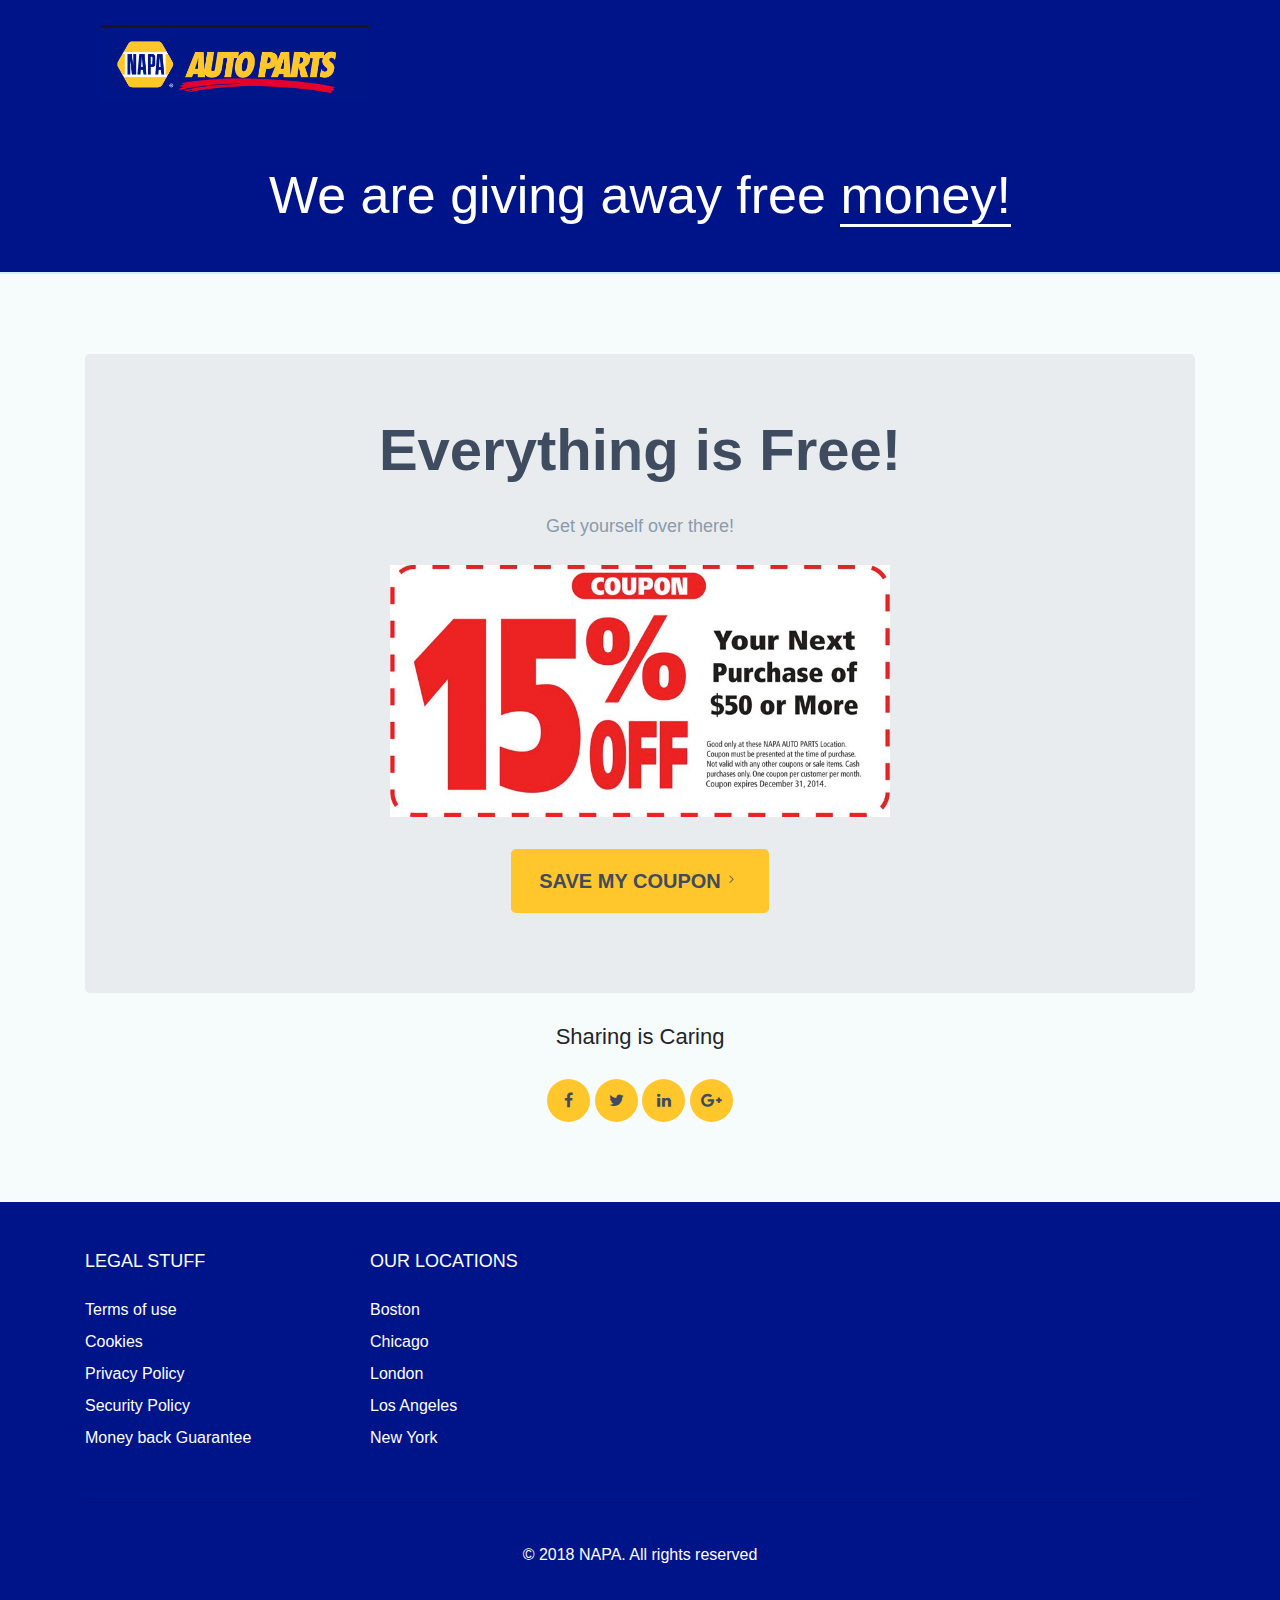
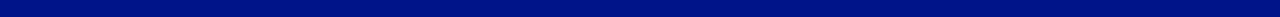
==== commit ae80c27d: "hello" ====
--- a/index.html
+++ b/index.html
@@ -22,11 +22,9 @@
         <div class="container">
             <div class="row">
                 <div class="col-md-12">
-                    <nav class="navbar navbar-expand-lg navbar-light">
+                    <nav class="navbar navbar-expand-lg navbar-light ">
                         <a class="navbar-brand" href="#"><img height="77"  src="images/napalogo.png" alt="logo"></a>
-                        <button class="navbar-toggler" type="button" data-toggle="collapse" data-target="#navbarNavDropdown" aria-controls="navbarNavDropdown" aria-expanded="false" aria-label="Toggle navigation">
-              <span class="navbar-toggler-icon"></span>
-            </button>
+
                         <!-- <div class="collapse navbar-collapse justify-content-end" id="navbarNavDropdown">
                             <ul class="navbar-nav">
 
@@ -57,7 +55,7 @@
         <div class="container">
             <div class="row">
                 <div class="col-md-12">
-                    <h2>Check out some of our <span>services!<span></h2>
+                    <h2>We are giving away free <span>money!<span></h2>
       </div>
     </div>
   </div>
@@ -66,21 +64,31 @@
     <!--============================= BOOKING =============================-->
     <section class="booking main-block center-block">
         <div class="container">
-            <div class="row">
-                <div class="col-md-12">
-                    <h2>Don’t wait, Book a cleaning now.</h2>
-                    <h6>Book expert home cleaners and handymen at a moment's notice. Just pick a time and we’ll do the rest.</h6>
+            <div class="jumbotron">
+
+                    <h2>Everything is Free!</h2>
+                    <h6>Get yourself over there!</h6>
+                            <br>
+                      <div class="text-center">
+                      <a href="images/stacks_image_2309.jpg" download="coupon"><img width=500px; src="images/stacks_image_2309.jpg" alt="coupon"></a>
+                    </div>
+<p><a class="btn btn-lg btn-success" href="images/stacks_image_2309.jpg" role="button" download="coupon">Save my Coupon<i class="pe-7s-angle-right"></i></a></p>
+
+
                 </div>
-            </div>
-            <div class="row justify-content-center">
-                <div class="col-md-10">
+                <div class="text-center">
 
-                            <button type="submit" class="btn-form">Save Now<i class="pe-7s-angle-right"></i></button>
-
-                        <!-- <a href="path_to_file" download="proposed_file_name">Download</a> -->
+                    <h5>Sharing is Caring</h5>
+                    <div class="social-icons">
+                        <a href="#"><i class="fa fa-facebook" aria-hidden="true"></i></a>
+                        <a href="#"><i class="fa fa-twitter" aria-hidden="true"></i></a>
+                        <a href="#"><i class="fa fa-linkedin" aria-hidden="true"></i></a>
+                        <a href="#"><i class="fa fa-google-plus" aria-hidden="true"></i></a>
+                    </div>
 
                 </div>
             </div>
+
         </div>
     </section>
     <!--//END BOOKING -->
@@ -88,18 +96,7 @@
     <footer>
         <div class="container">
             <div class="row mb-5">
-                <div class="col-md-2">
-                    <div class="foot-box">
-                        <h6>QUICK LINKS</h6>
-                        <ul>
-                            <li><a href="#">Help</a></li>
-                            <li><a href="#">About</a></li>
-                            <li><a href="#">Press</a></li>
-                            <li><a href="#">Blog</a></li>
-                            <li><a href="#">Contact Us</a></li>
-                        </ul>
-                    </div>
-                </div>
+
                 <div class="col-md-3">
                     <div class="foot-box">
                         <h6>LEGAL STUFF</h6>
@@ -124,29 +121,13 @@
                         </ul>
                     </div>
                 </div>
-                <div class="col-md-4">
-                    <div class="subscribe">
-                        <h6>SUBSCRIBE</h6>
-                        <form class="form-inline" action="booking.html">
-                            <div class="input-group mb-2 mr-sm-2 mb-sm-0">
-                                <input type="email" class="form-control subscribe-form" id="inlineFormInputGroup" placeholder="Enter your email">
-                                <button type="submit" class="input-group-addon subscribe-btn"><span class="pe-7s-angle-right"></span></button>
-                            </div>
-                        </form>
-                        <div class="social-icons">
-                            <a href="#"><i class="fa fa-facebook" aria-hidden="true"></i></a>
-                            <a href="#"><i class="fa fa-twitter" aria-hidden="true"></i></a>
-                            <a href="#"><i class="fa fa-linkedin" aria-hidden="true"></i></a>
-                            <a href="#"><i class="fa fa-google-plus" aria-hidden="true"></i></a>
-                        </div>
-                    </div>
-                </div>
+
             </div>
             <hr>
             <div class="row">
                 <div class="col-md-12">
                     <div class="copyright">
-                        <a href="#">&copy; 2016 Cleanly. All rights reserved</a>
+                        <a href="#">&copy; 2018 NAPA. All rights reserved</a>
                     </div>
                 </div>
             </div>
--- a/css/style.css
+++ b/css/style.css
@@ -267,6 +267,10 @@
   font-size: 15px;
   color: #8b9aab; }
 
+.jumbotron p {
+  padding-top: 2rem;
+  text-align: center; }
+
 .main-block {
   padding: 80px 0; }
 
@@ -292,7 +296,7 @@
   -o-transition: 0.3s;
   transition: 0.3s; }
   .btn-info:hover {
-    background: #2fb2c3; }
+    background: #ffc72c; }
 
 .input-group-addon {
   padding: .5rem 0.15rem; }
@@ -439,13 +443,16 @@
       margin-bottom: 1rem; } }
 
 .btn-success {
+  font-family: 'HelveticaCondensed', sans-serif;
   font-size: 20px;
   font-weight: bold;
   padding: 17px 28px;
-  background: #001489;
-  border: none; }
+  background: #ffc72c;
+  border: none;
+  color: #3f4b5e;
+  text-transform: uppercase; }
   .btn-success:hover {
-    background: #1fb35f; }
+    background-color: #ffc72c; }
 
 .btn-form {
   display: inline-block;
@@ -924,8 +931,8 @@
   .social-icons a {
     width: 43px;
     height: 43px;
-    background: #30abba;
-    color: #98d5dd;
+    background: #ffc72c;
+    color: #3f4b5e;
     border-radius: 50%;
     display: inline-block;
     -webkit-transition: 0.3s;
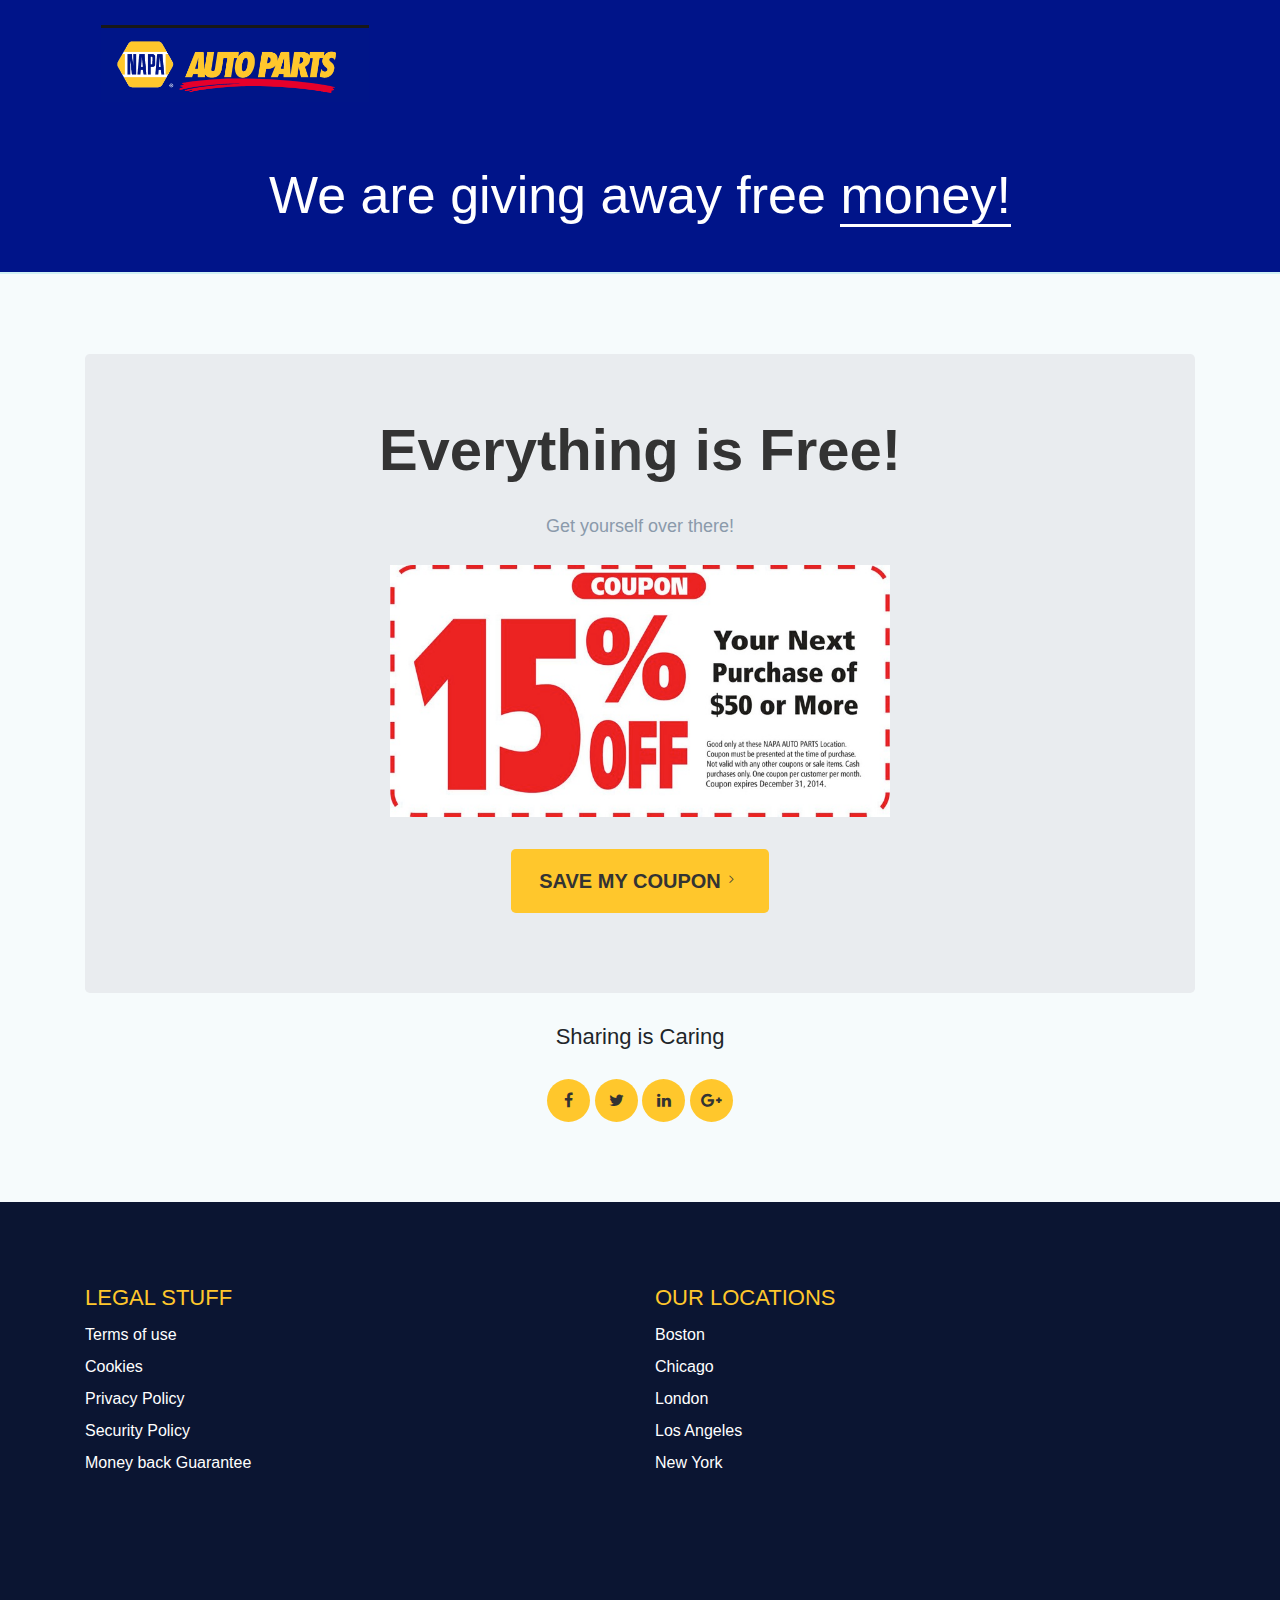
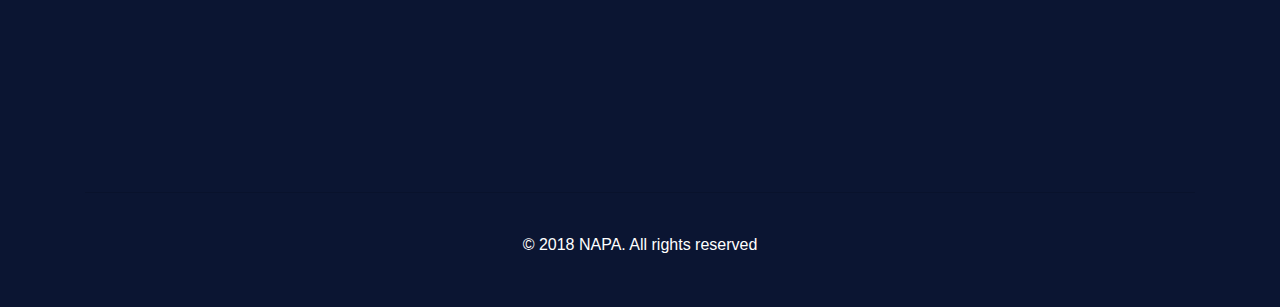
==== commit 2d5553a7: "more" ====
--- a/index.html
+++ b/index.html
@@ -95,11 +95,11 @@
     <!--============================= FOOTER =============================-->
     <footer>
         <div class="container">
-            <div class="row mb-5">
+            <div class="row">
 
-                <div class="col-md-3">
-                    <div class="foot-box">
-                        <h6>LEGAL STUFF</h6>
+                <div class="col">
+                    <div class="foot-box nol-footer nol-ui">
+                        <h5>LEGAL STUFF</h5>
                         <ul>
                             <li>Terms of use</li>
                             <li>Cookies</li>
@@ -109,9 +109,9 @@
                         </ul>
                     </div>
                 </div>
-                <div class="col-md-3">
-                    <div class="foot-box">
-                        <h6>OUR LOCATIONS</h6>
+                <div class="col">
+                    <div class="foot-box nol-footer nol-ui">
+                        <h5>OUR LOCATIONS</h5>
                         <ul>
                             <li>Boston</li>
                             <li>Chicago</li>
--- a/css/style.css
+++ b/css/style.css
@@ -241,21 +241,21 @@
   font-family: 'HelveticaCondensed', sans-serif;
   font-weight: 700;
   font-size: 58px;
-  color: #3f4b5e; }
+  color: #333; }
   @media (max-width: 576px) {
     h2 {
       font-size: 34px; } }
 
 h3 {
   font-size: 35px;
-  color: #3f4b5e; }
+  color: #333; }
   @media (max-width: 768px) {
     h3 {
       font-size: 27px; } }
 
 h4 {
   font-size: 24px;
-  color: #3f4b5e; }
+  color: #333; }
 
 h5 {
   font-size: 22px; }
@@ -282,7 +282,7 @@
    Font
    ========================================================================== */
 .navbar-light .navbar-nav .nav-link {
-  color: #3f4b5e;
+  color: #333;
   padding-right: 36px; }
 
 .navbar-light .navbar-nav .active > .nav-link {
@@ -449,7 +449,7 @@
   padding: 17px 28px;
   background: #ffc72c;
   border: none;
-  color: #3f4b5e;
+  color: #333;
   text-transform: uppercase; }
   .btn-success:hover {
     background-color: #ffc72c; }
@@ -466,7 +466,7 @@
   padding: 0.5rem 1.5rem;
   font-weight: 700;
   background: #ffc72c;
-  color: #3f4b5e;
+  color: #333;
   cursor: pointer; }
   .btn-form:focus {
     border: solid 1px #001489; }
@@ -484,7 +484,7 @@
 
 .center-block h2 {
   text-align: center;
-  color: #3f4b5e;
+  color: #333;
   margin: 0 0 30px; }
   .center-block h2 span {
     color: #001489;
@@ -900,7 +900,7 @@
    FOOTER
    ============================================================== */
 footer {
-  background: #001489;
+  background: #0B1532;
   padding: 50px 0; }
 
 @media (max-width: 768px) {
@@ -932,7 +932,7 @@
     width: 43px;
     height: 43px;
     background: #ffc72c;
-    color: #3f4b5e;
+    color: #333;
     border-radius: 50%;
     display: inline-block;
     -webkit-transition: 0.3s;
@@ -980,6 +980,17 @@
   .copyright a {
     color: #ffffff;
     margin: 20px; }
+
+.nol-footer {
+  margin-top: 34px;
+  color: #ffc72c;
+  min-height: 490px;
+  padding-bottom: 100px; }
+
+body .nol-ui h1, body.nol-ui h2, body .nol-ui h2, body.nol-ui h3, body .nol-ui h3, body.nol-ui h4, body .nol-ui h4, body.nol-ui h5, body .nol-ui h5, body.nol-ui h6, body .nol-ui h6 {
+  font-family: HelveticaCondensed, sans-serif;
+  font-weight: 400;
+  text-transform: uppercase; }
 
 /* ==============================================================
    HEDER STYLE TWO
@@ -1239,7 +1250,7 @@
     .reviewer-name {
       margin: 18px 0 22px; } }
   .reviewer-name p {
-    color: #3f4b5e;
+    color: #333;
     font-weight: 700;
     margin: 0; }
     .reviewer-name p span {
@@ -1425,7 +1436,7 @@
   display: none; }
 
 .styled-radio label {
-  color: #3f4b5e;
+  color: #333;
   display: inline-block;
   cursor: pointer;
   font-weight: bold;
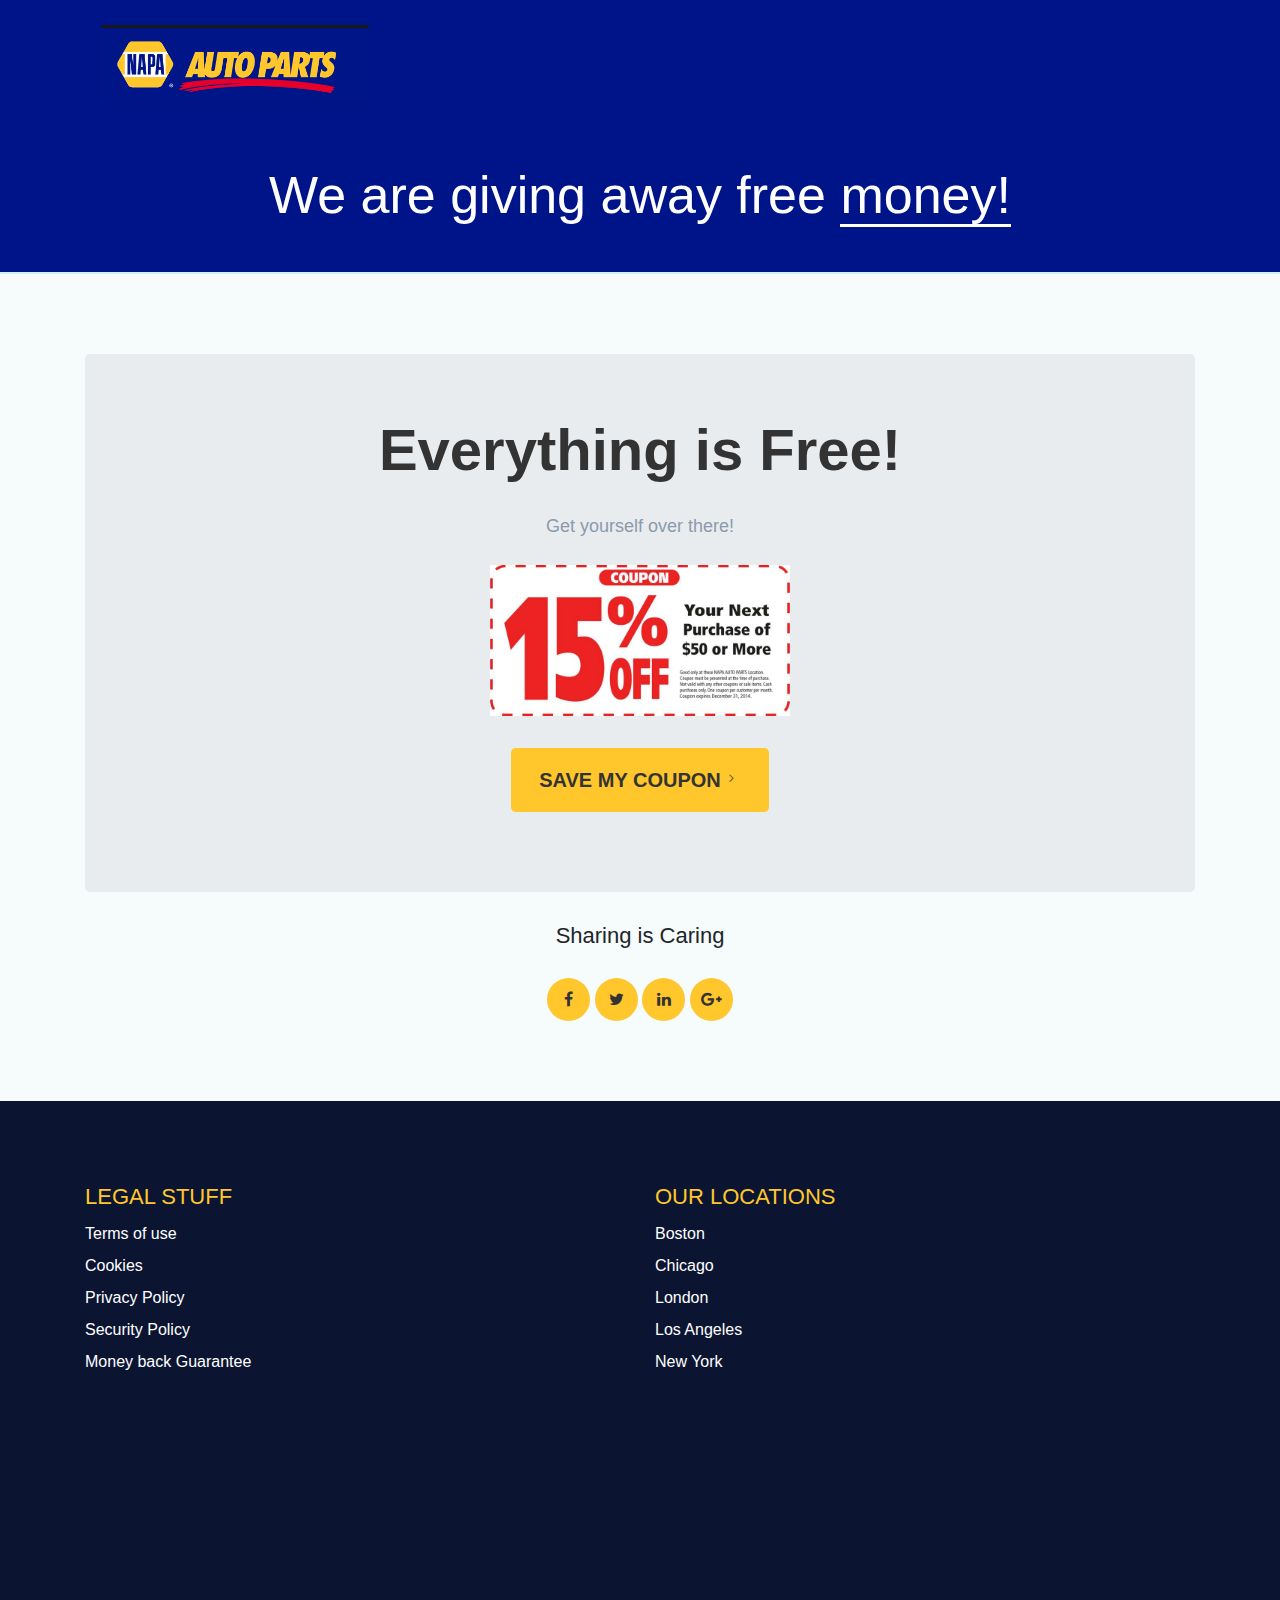
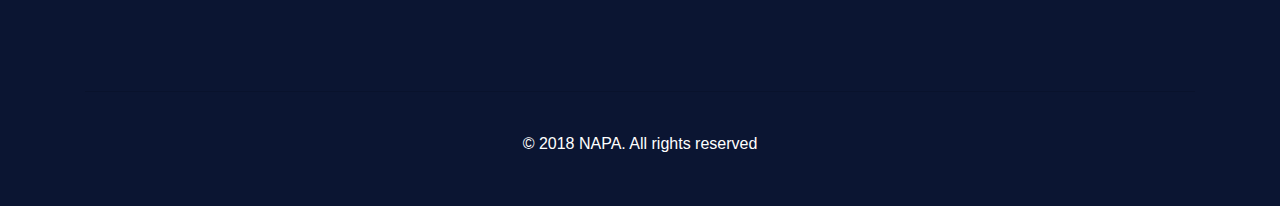
==== commit 39f1ba5e: "this is a test" ====
--- a/index.html
+++ b/index.html
@@ -70,7 +70,7 @@
                     <h6>Get yourself over there!</h6>
                             <br>
                       <div class="text-center">
-                      <a href="images/stacks_image_2309.jpg" download="coupon"><img width=500px; src="images/stacks_image_2309.jpg" alt="coupon"></a>
+                      <a href="images/stacks_image_2309.jpg" download="coupon"><img width=300px; src="images/stacks_image_2309.jpg" alt="coupon"></a>
                     </div>
 <p><a class="btn btn-lg btn-success" href="images/stacks_image_2309.jpg" role="button" download="coupon">Save my Coupon<i class="pe-7s-angle-right"></i></a></p>
 
